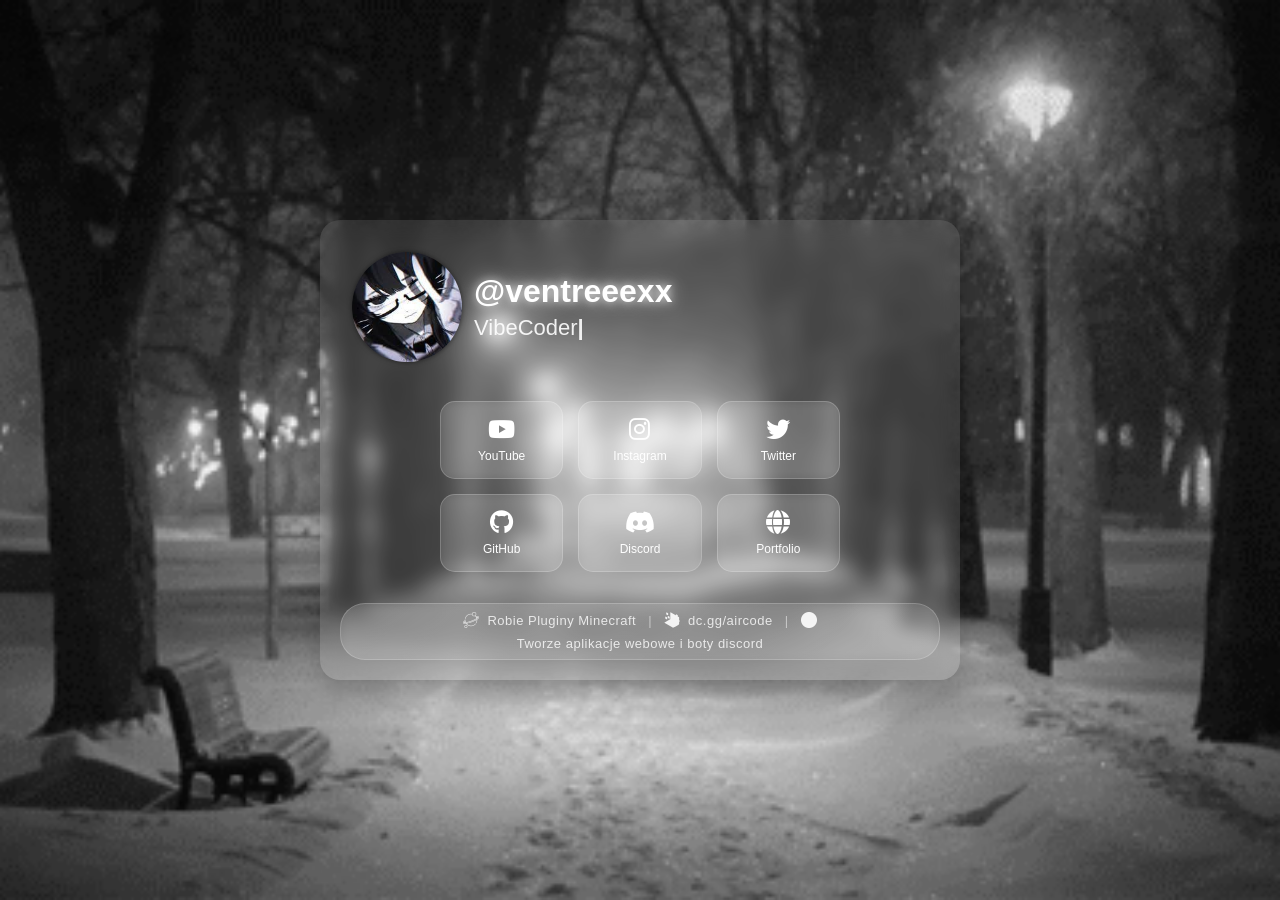
==== index.html @ c25f1360 "Zmiana tekstu w footerze" ====
<!DOCTYPE html>
<html lang="pl">
<head>
    <meta charset="UTF-8">
    <meta name="viewport" content="width=device-width, initial-scale=1.0">
    <title>@ventreeexx</title>
    <link rel="stylesheet" href="styles.css">
    <link rel="stylesheet" href="https://cdnjs.cloudflare.com/ajax/libs/font-awesome/6.0.0/css/all.min.css">
</head>
<body>
<div class="container">
    <div class="rectangle">
        <div class="avatar-section">
            <div class="avatar">
                <img src="avatar.webp" alt="Avatar">
            </div>
            <div class="info">
                <h2 class="name">@ventreeexx</h2>
                <p class="description">
                    <span id="animated-text"></span>
                    <span class="cursor">|</span>
                </p>
            </div>
        </div>
        
        <div class="links-section">
            <div class="links-grid">
                <a href="https://www.youtube.com/@ventreeexx" class="link-card youtube" target="_blank">
                    <i class="fab fa-youtube"></i>
                    <span>YouTube</span>
                </a>
                <a href="#" class="link-card instagram">
                    <i class="fab fa-instagram"></i>
                    <span>Instagram</span>
                </a>
                <a href="#" class="link-card twitter">
                    <i class="fab fa-twitter"></i>
                    <span>Twitter</span>
                </a>
                <a href="https://github.com/ventreeexx" class="link-card github" target="_blank">
                    <i class="fab fa-github"></i>
                    <span>GitHub</span>
                </a>
                <a href="#" class="link-card discord">
                    <i class="fab fa-discord"></i>
                    <span>Discord</span>
                </a>
                <a href="#" class="link-card portfolio">
                    <i class="fas fa-globe"></i>
                    <span>Portfolio</span>
                </a>
            </div>
        </div>
        
        <div class="footer-text">
            <p><img src="rocket-icon.png" alt="🚀" class="footer-icon"> Robie Pluginy Minecraft <span class="separator">|</span> <img src="code-icon.png" alt="💻" class="footer-icon"> dc.gg/aircode <span class="separator">|</span> <img src="sparkle-icon.png" alt="✨" class="footer-icon"> Tworze aplikacje webowe i boty discord</p>
        </div>
    </div>
</div>

<script src="script.js"></script>
</body>
</html>
---- styles.css ----
body {
  margin: 0;
  font-family: Arial, sans-serif;
  background: url('background.gif') no-repeat center center/cover;
  height: 100vh;
  display: flex;
  justify-content: center;
  align-items: center;
  overflow: hidden;
}

.container {
  width: 100%;
  height: 100%;
  display: flex;
  justify-content: center;
  align-items: center;
}

.rectangle {
  width: 600px; 
  height: 420px;
  border-radius: 20px; 
  background: rgba(255, 255, 255, 0.1); 
  backdrop-filter: blur(10px);
  box-shadow: 0 10px 25px rgba(0, 0, 0, 0.2);
  position: relative;
  overflow: hidden;
  transition: all 0.3s ease;
  display: flex;
  flex-direction: column;
  padding: 20px;
}

.avatar-section {
  display: flex;
  align-items: center;
  padding: 12px; 
  transition: all 0.3s ease;
  margin-bottom: 20px;
}

.avatar {
  width: 110px;
  height: 110px; 
  border-radius: 50%;
  overflow: hidden;
  box-shadow: 0 0 5px rgba(0, 0, 0, 0.5);
  margin-right: 12px; 
  flex-shrink: 0;
  transition: all 0.3s ease;
}

.avatar img {
  width: 100%;
  height: 100%;
  object-fit: cover;
}

.info {
  display: flex;
  flex-direction: column;
  transition: all 0.3s ease;
}

.name {
  font-size: 32px; 
  font-weight: bold;
  color: white;
  text-shadow: 0 0 10px rgba(255, 255, 255, 0.8), 0 0 20px rgba(255, 255, 255, 0.6);
  margin: 0;
}

.description {
  font-size: 22px;
  color: rgba(255, 255, 255, 0.9);
  margin: 5px 0 0;
  display: flex;
  align-items: center;
}

.bio-text {
  font-size: 16px;
  color: rgba(255, 255, 255, 0.7);
  margin: 10px 0 0;
  font-style: italic;
}

.links-section {
  flex: 1;
  display: flex;
  align-items: center;
  justify-content: center;
  margin-bottom: 15px;
}

.links-grid {
  display: grid;
  grid-template-columns: repeat(3, 1fr);
  gap: 15px;
  width: 100%;
  max-width: 400px;
}

.link-card {
  display: flex;
  flex-direction: column;
  align-items: center;
  justify-content: center;
  padding: 15px 10px;
  background: rgba(255, 255, 255, 0.1);
  border-radius: 15px;
  text-decoration: none;
  color: white;
  transition: all 0.3s ease;
  backdrop-filter: blur(5px);
  border: 1px solid rgba(255, 255, 255, 0.2);
  position: relative;
  overflow: hidden;
}

.link-card::before {
  content: '';
  position: absolute;
  top: 0;
  left: -100%;
  width: 100%;
  height: 100%;
  background: linear-gradient(90deg, transparent, rgba(255, 255, 255, 0.2), transparent);
  transition: left 0.5s;
}

.link-card:hover::before {
  left: 100%;
}

.link-card:hover {
  transform: translateY(-5px);
  box-shadow: 0 10px 25px rgba(0, 0, 0, 0.3);
}

.link-card i {
  font-size: 24px;
  margin-bottom: 8px;
  transition: all 0.3s ease;
}

.link-card span {
  font-size: 12px;
  font-weight: 500;
  text-align: center;
}

.link-card:hover i {
  transform: scale(1.2);
}

.youtube:hover {
  background: linear-gradient(135deg, rgba(255, 0, 0, 0.3), rgba(255, 0, 0, 0.1));
  border-color: #ff0000;
}

.instagram:hover {
  background: linear-gradient(135deg, rgba(225, 48, 108, 0.3), rgba(225, 48, 108, 0.1));
  border-color: #e1306c;
}

.twitter:hover {
  background: linear-gradient(135deg, rgba(29, 161, 242, 0.3), rgba(29, 161, 242, 0.1));
  border-color: #1da1f2;
}

.github:hover {
  background: linear-gradient(135deg, rgba(36, 41, 46, 0.3), rgba(36, 41, 46, 0.1));
  border-color: #24292e;
}

.discord:hover {
  background: linear-gradient(135deg, rgba(114, 137, 218, 0.3), rgba(114, 137, 218, 0.1));
  border-color: #7289da;
}

.portfolio:hover {
  background: linear-gradient(135deg, rgba(255, 255, 255, 0.3), rgba(255, 255, 255, 0.1));
  border-color: #ffffff;
}

.footer-text {
  text-align: center;
  margin-top: 10px;
  padding: 8px 15px;
  background: linear-gradient(135deg, rgba(255, 255, 255, 0.1), rgba(255, 255, 255, 0.05));
  border-radius: 25px;
  border: 1px solid rgba(255, 255, 255, 0.2);
  backdrop-filter: blur(5px);
  position: relative;
  overflow: hidden;
}

.footer-text::before {
  content: '';
  position: absolute;
  top: 0;
  left: -100%;
  width: 100%;
  height: 100%;
  background: linear-gradient(90deg, transparent, rgba(255, 255, 255, 0.1), transparent);
  transition: left 0.8s;
}

.footer-text:hover::before {
  left: 100%;
}

.footer-text p {
  color: rgba(255, 255, 255, 0.8);
  font-size: 13px;
  margin: 0;
  font-weight: 500;
  letter-spacing: 0.5px;
  position: relative;
  z-index: 1;
  display: flex;
  align-items: center;
  justify-content: center;
  gap: 8px;
  flex-wrap: wrap;
}

.footer-icon {
  width: 16px;
  height: 16px;
  filter: brightness(0) invert(1);
  opacity: 0.9;
  transition: all 0.3s ease;
}

.footer-text:hover .footer-icon {
  transform: scale(1.1);
  opacity: 1;
}

.separator {
  color: rgba(255, 255, 255, 0.5);
  margin: 0 4px;
  font-weight: 300;
}

.achievement:hover {
  background: linear-gradient(45deg, #e5e5e5, #ffffff);
  box-shadow: 0 0 15px rgba(0, 255, 255, 0.8);
  transform: translateY(-5px);
  transition: all 0.3s ease;
}

.cursor {
  font-weight: bold;
  animation: blink 1s step-end infinite;
}

@keyframes blink {
  50% {
    opacity: 0;
  }
}

@media (max-width: 768px) {
  .rectangle {
    width: 90%;
    height: auto;
    min-height: 420px;
  }
  
  .links-grid {
    grid-template-columns: repeat(2, 1fr);
    gap: 10px;
  }
  
  .avatar {
    width: 80px;
    height: 80px;
  }
  
  .name {
    font-size: 24px;
  }
  
  .description {
    font-size: 18px;
  }
}
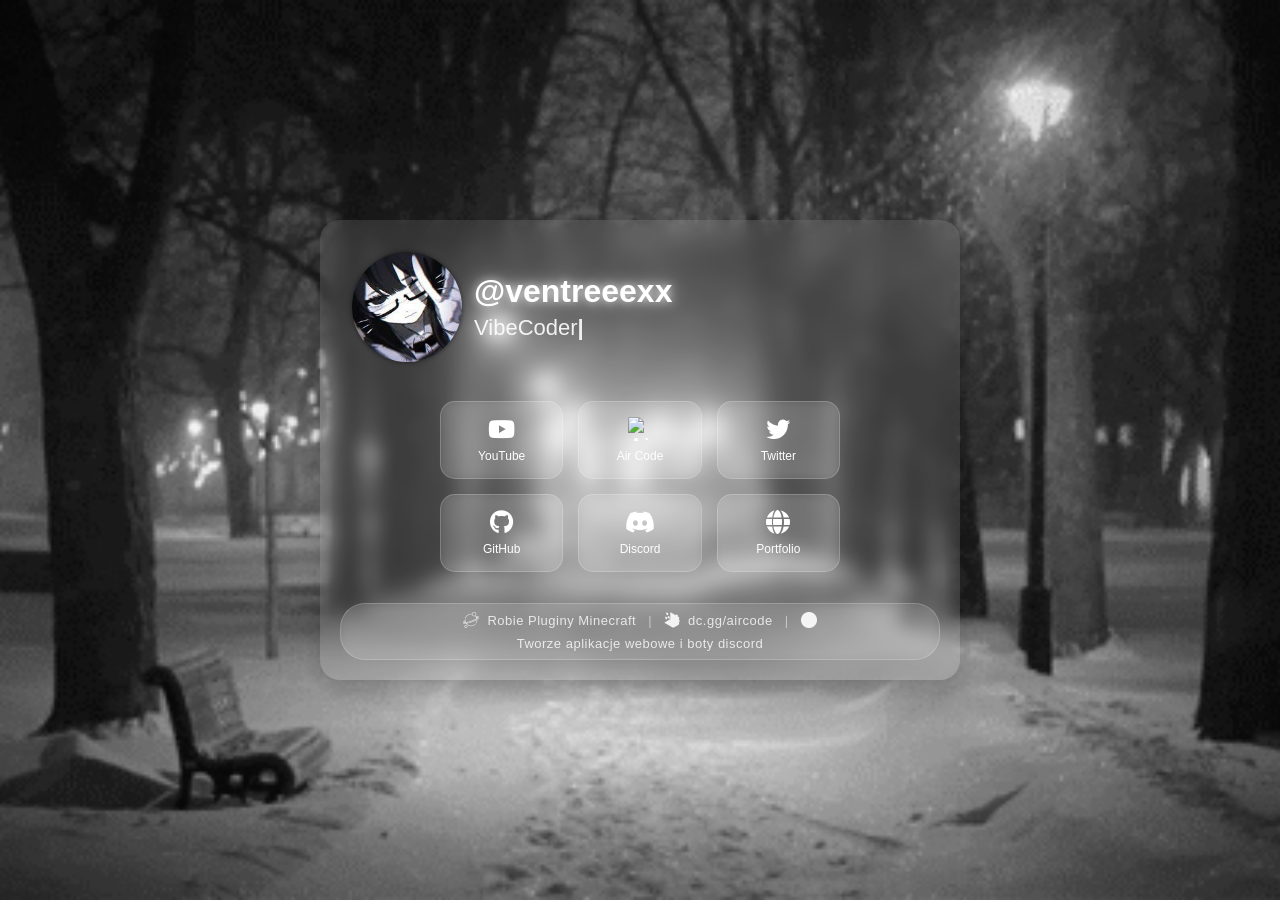
==== commit 562e8ab3: "Zmiana Instagram na Air Code z ikonka aircd.webp" ====
--- a/index.html
+++ b/index.html
@@ -30,8 +30,8 @@
                     <span>YouTube</span>
                 </a>
                 <a href="#" class="link-card instagram">
-                    <i class="fab fa-instagram"></i>
-                    <span>Instagram</span>
+                    <img src="aircd.webp" alt="Air Code" class="custom-icon">
+                    <span>Air Code</span>
                 </a>
                 <a href="#" class="link-card twitter">
                     <i class="fab fa-twitter"></i>
--- a/styles.css
+++ b/styles.css
@@ -139,10 +139,17 @@
   box-shadow: 0 10px 25px rgba(0, 0, 0, 0.3);
 }
 
-.link-card i {
+.link-card i,
+.custom-icon {
   font-size: 24px;
   margin-bottom: 8px;
   transition: all 0.3s ease;
+}
+
+.custom-icon {
+  width: 24px;
+  height: 24px;
+  object-fit: contain;
 }
 
 .link-card span {
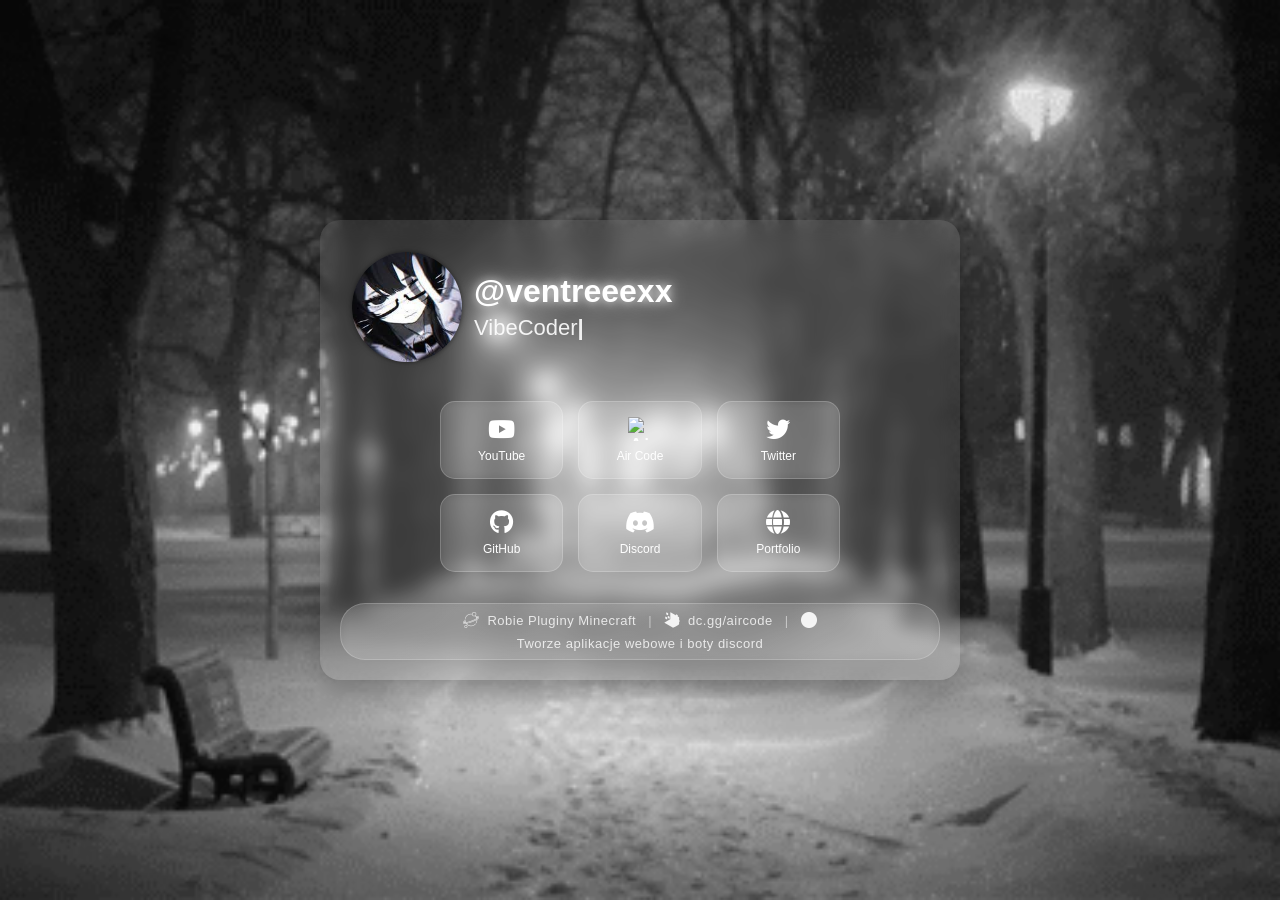
==== commit 8a8aeb7f: "Link Air Code -> dc.gg/aircode" ====
--- a/index.html
+++ b/index.html
@@ -29,7 +29,7 @@
                     <i class="fab fa-youtube"></i>
                     <span>YouTube</span>
                 </a>
-                <a href="#" class="link-card instagram">
+                <a href="https://dc.gg/aircode" class="link-card instagram" target="_blank">
                     <img src="aircd.webp" alt="Air Code" class="custom-icon">
                     <span>Air Code</span>
                 </a>
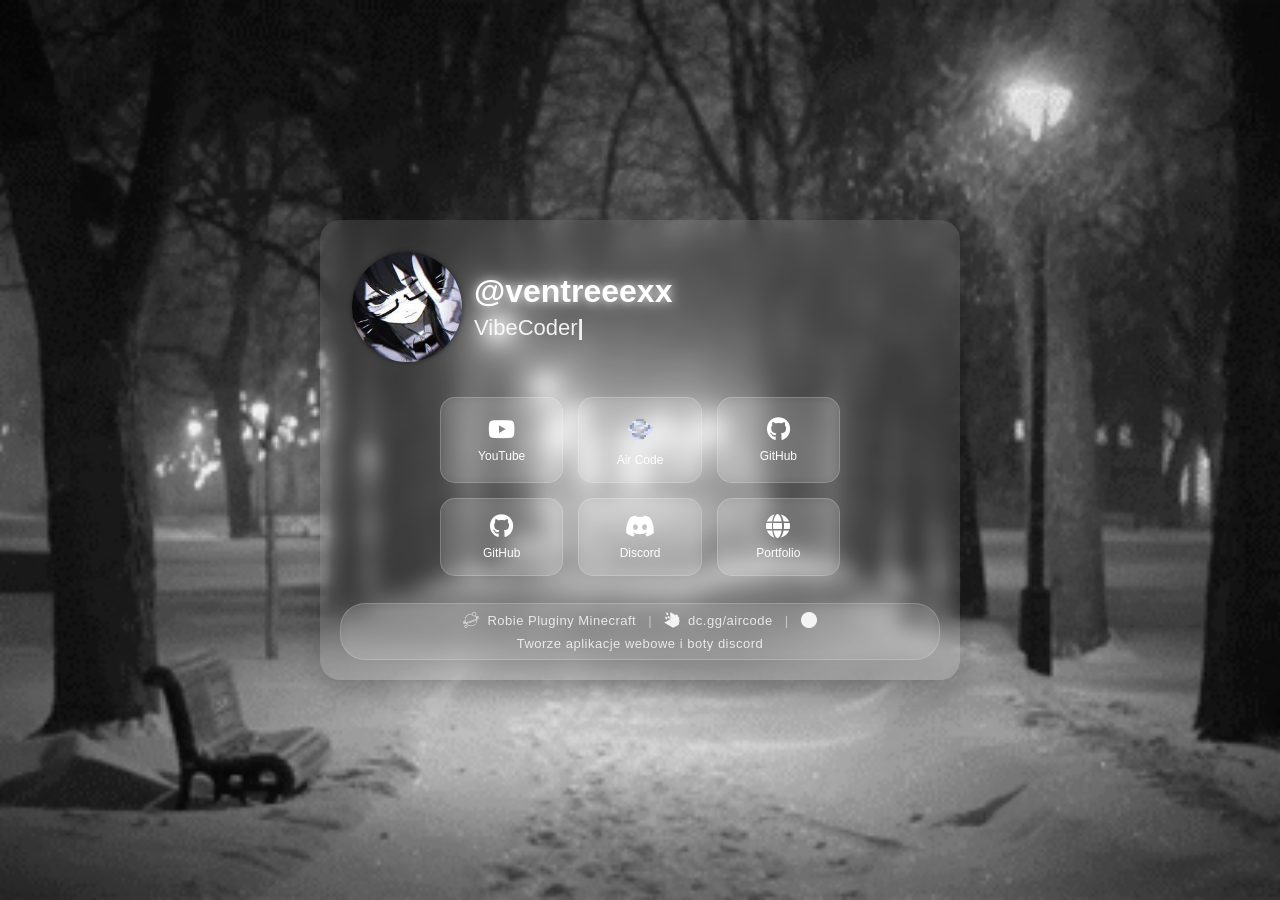
==== commit 1423bb8d: "Limit obrotu 60 stopni, usunieto Twitter/Portfolio/Discord" ====
--- a/index.html
+++ b/index.html
@@ -33,9 +33,9 @@
                     <img src="aircd.webp" alt="Air Code" class="custom-icon">
                     <span>Air Code</span>
                 </a>
-                <a href="#" class="link-card twitter">
-                    <i class="fab fa-twitter"></i>
-                    <span>Twitter</span>
+                <a href="https://github.com/ventreeexx" class="link-card github" target="_blank">
+                    <i class="fab fa-github"></i>
+                    <span>GitHub</span>
                 </a>
                 <a href="https://github.com/ventreeexx" class="link-card github" target="_blank">
                     <i class="fab fa-github"></i>
--- a/styles.css
+++ b/styles.css
@@ -15,6 +15,7 @@
   display: flex;
   justify-content: center;
   align-items: center;
+  perspective: 1000px;
 }
 
 .rectangle {
@@ -26,7 +27,7 @@
   box-shadow: 0 10px 25px rgba(0, 0, 0, 0.2);
   position: relative;
   overflow: hidden;
-  transition: all 0.3s ease;
+  transition: transform 0.1s ease-out;
   display: flex;
   flex-direction: column;
   padding: 20px;
@@ -147,8 +148,8 @@
 }
 
 .custom-icon {
-  width: 24px;
-  height: 24px;
+  width: 32px;
+  height: 32px;
   object-fit: contain;
 }
 
@@ -158,7 +159,8 @@
   text-align: center;
 }
 
-.link-card:hover i {
+.link-card:hover i,
+.link-card:hover .custom-icon {
   transform: scale(1.2);
 }
 
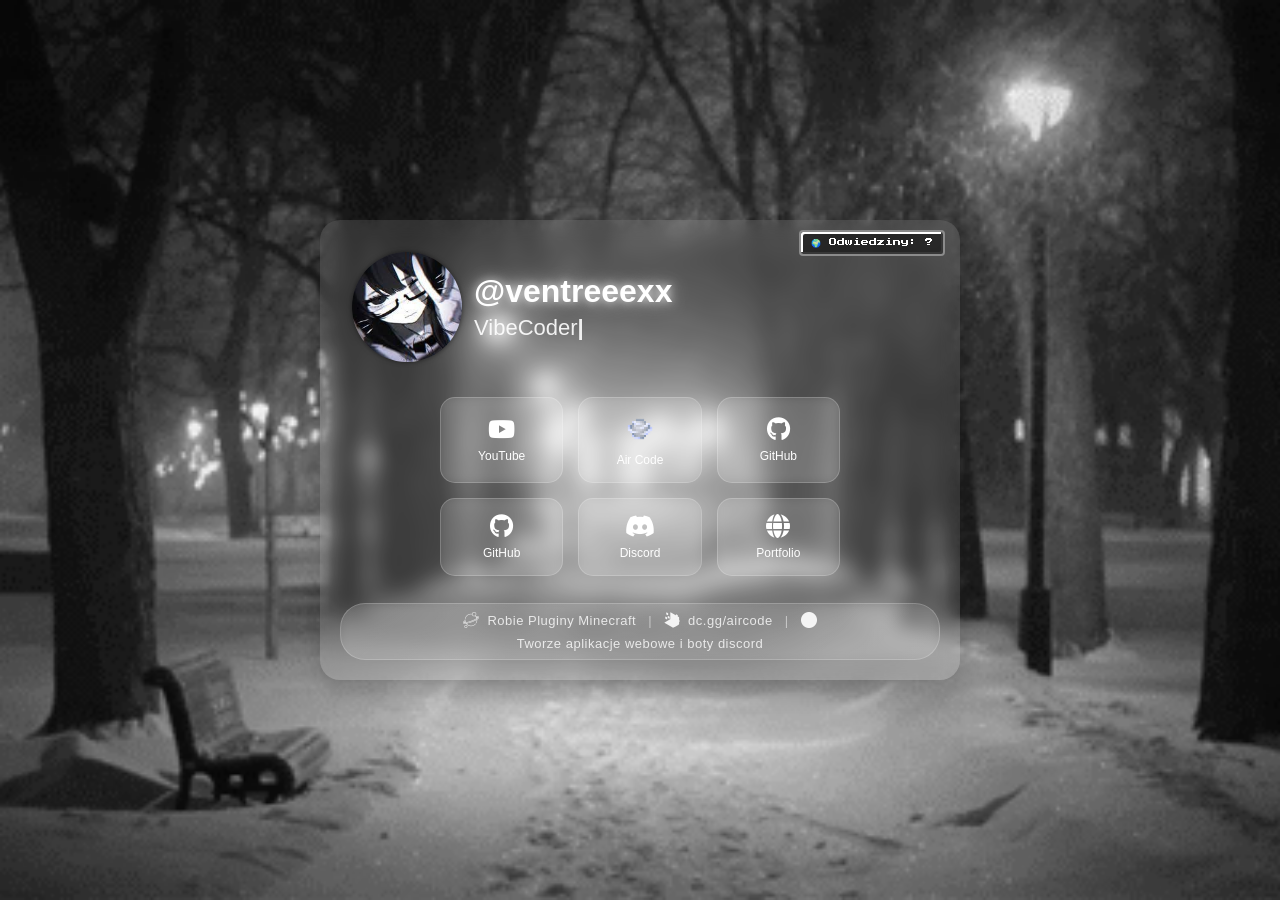
==== commit 9221954c: "Dodano licznik odwiedzin w stylu Minecraft" ====
--- a/index.html
+++ b/index.html
@@ -4,12 +4,14 @@
     <meta charset="UTF-8">
     <meta name="viewport" content="width=device-width, initial-scale=1.0">
     <title>@ventreeexx</title>
+    <link href="https://fonts.googleapis.com/css2?family=Press+Start+2P&display=swap" rel="stylesheet">
     <link rel="stylesheet" href="styles.css">
     <link rel="stylesheet" href="https://cdnjs.cloudflare.com/ajax/libs/font-awesome/6.0.0/css/all.min.css">
 </head>
 <body>
 <div class="container">
-    <div class="rectangle">
+    <div class="rectangle" id="card">
+        <div class="visit-counter" id="visitCounter">🌍 Odwiedziny: 0</div>
         <div class="avatar-section">
             <div class="avatar">
                 <img src="avatar.webp" alt="Avatar">
--- a/styles.css
+++ b/styles.css
@@ -31,6 +31,22 @@
   display: flex;
   flex-direction: column;
   padding: 20px;
+}
+
+.visit-counter {
+  position: absolute;
+  top: 10px;
+  right: 15px;
+  font-family: 'Press Start 2P', monospace;
+  font-size: 8px;
+  color: #fff;
+  background: rgba(0, 0, 0, 0.5);
+  padding: 6px 10px;
+  border-radius: 4px;
+  border: 2px solid #8b8b8b;
+  box-shadow: inset -2px -2px 0 #373737, inset 2px 2px 0 #fff;
+  z-index: 10;
+  white-space: nowrap;
 }
 
 .avatar-section {
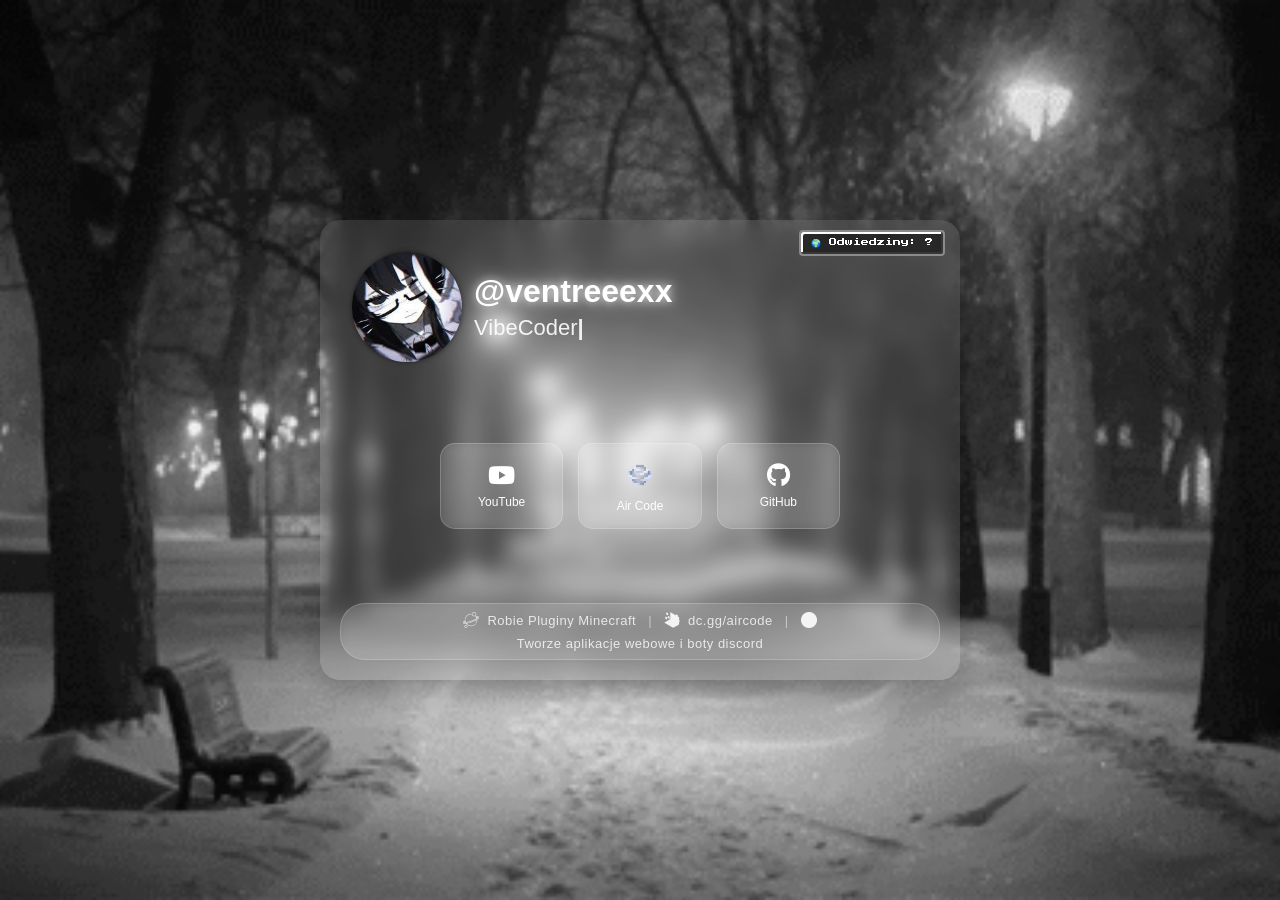
==== commit bb123301: "Naprawa: 3 kafelki, ograniczenie obrotu 60 stopni, usunieto bugi" ====
--- a/index.html
+++ b/index.html
@@ -39,18 +39,6 @@
                     <i class="fab fa-github"></i>
                     <span>GitHub</span>
                 </a>
-                <a href="https://github.com/ventreeexx" class="link-card github" target="_blank">
-                    <i class="fab fa-github"></i>
-                    <span>GitHub</span>
-                </a>
-                <a href="#" class="link-card discord">
-                    <i class="fab fa-discord"></i>
-                    <span>Discord</span>
-                </a>
-                <a href="#" class="link-card portfolio">
-                    <i class="fas fa-globe"></i>
-                    <span>Portfolio</span>
-                </a>
             </div>
         </div>
         
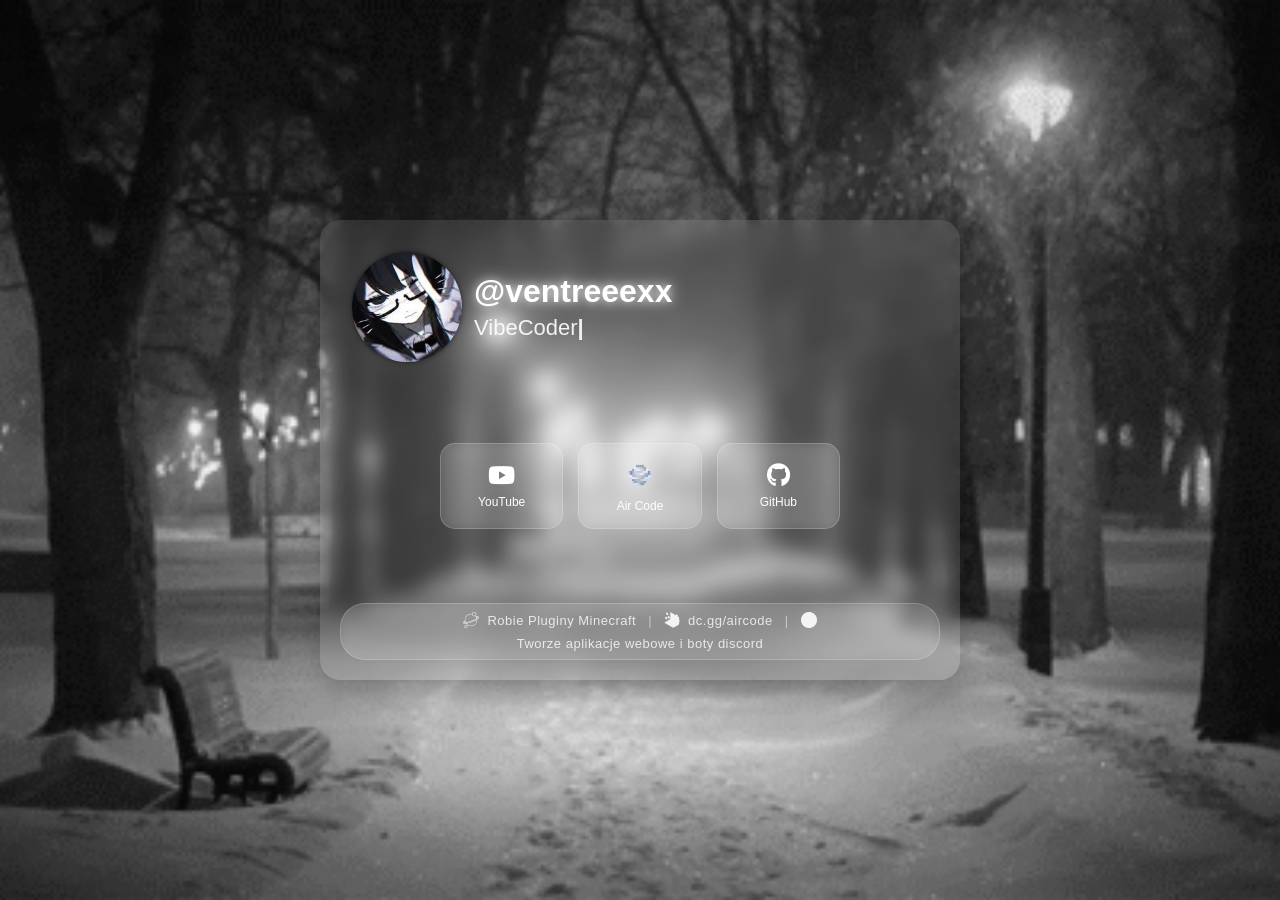
==== commit b1c77cc5: "Usunieto licznik odwiedzin" ====
--- a/index.html
+++ b/index.html
@@ -4,14 +4,12 @@
     <meta charset="UTF-8">
     <meta name="viewport" content="width=device-width, initial-scale=1.0">
     <title>@ventreeexx</title>
-    <link href="https://fonts.googleapis.com/css2?family=Press+Start+2P&display=swap" rel="stylesheet">
     <link rel="stylesheet" href="styles.css">
     <link rel="stylesheet" href="https://cdnjs.cloudflare.com/ajax/libs/font-awesome/6.0.0/css/all.min.css">
 </head>
 <body>
 <div class="container">
     <div class="rectangle" id="card">
-        <div class="visit-counter" id="visitCounter">🌍 Odwiedziny: 0</div>
         <div class="avatar-section">
             <div class="avatar">
                 <img src="avatar.webp" alt="Avatar">
--- a/styles.css
+++ b/styles.css
@@ -33,21 +33,7 @@
   padding: 20px;
 }
 
-.visit-counter {
-  position: absolute;
-  top: 10px;
-  right: 15px;
-  font-family: 'Press Start 2P', monospace;
-  font-size: 8px;
-  color: #fff;
-  background: rgba(0, 0, 0, 0.5);
-  padding: 6px 10px;
-  border-radius: 4px;
-  border: 2px solid #8b8b8b;
-  box-shadow: inset -2px -2px 0 #373737, inset 2px 2px 0 #fff;
-  z-index: 10;
-  white-space: nowrap;
-}
+
 
 .avatar-section {
   display: flex;
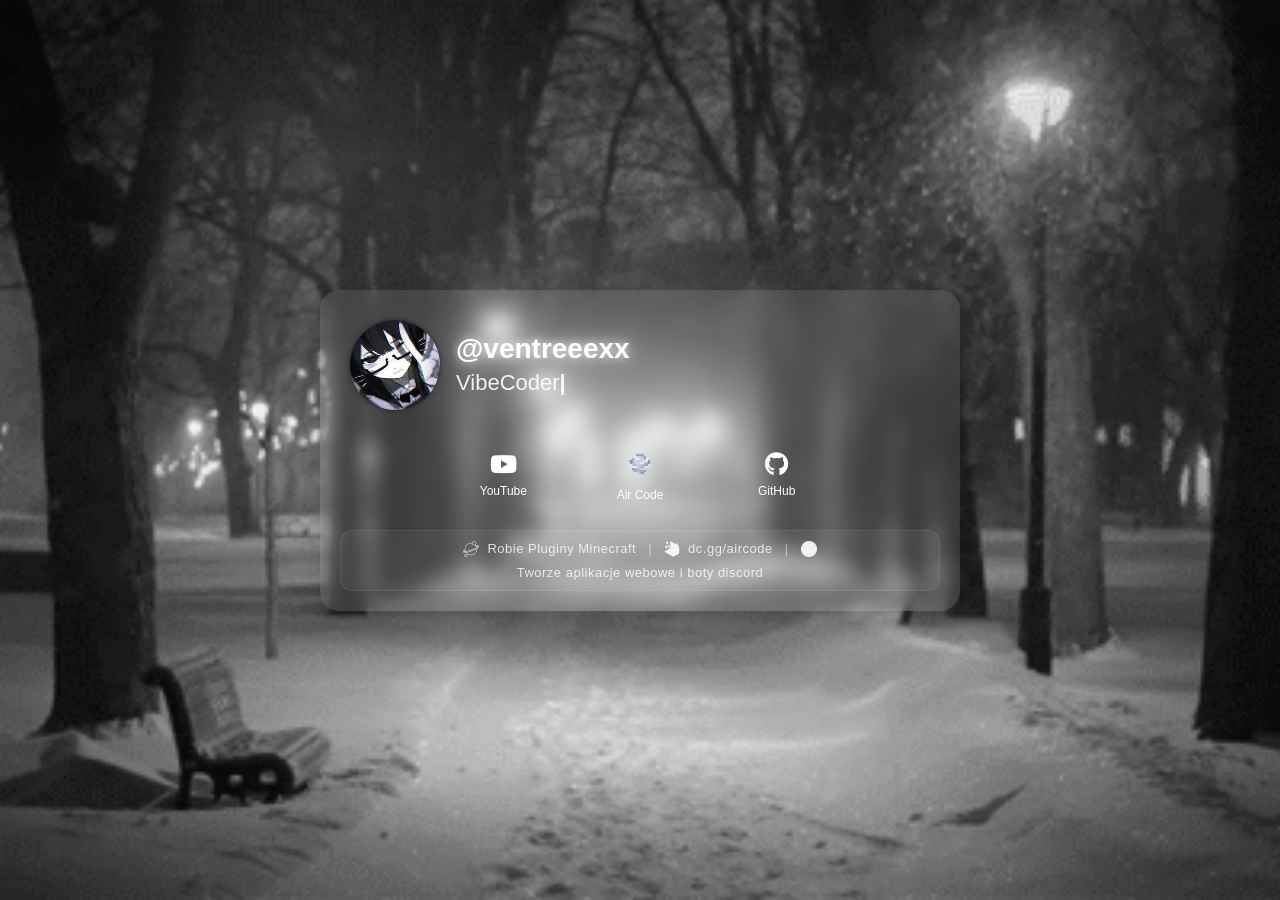
==== commit d82f9c47: "Dodano poswiate za kursorem" ====
--- a/index.html
+++ b/index.html
@@ -8,6 +8,7 @@
     <link rel="stylesheet" href="https://cdnjs.cloudflare.com/ajax/libs/font-awesome/6.0.0/css/all.min.css">
 </head>
 <body>
+<div class="glow" id="glow"></div>
 <div class="container">
     <div class="rectangle" id="card">
         <div class="avatar-section">
--- a/styles.css
+++ b/styles.css
@@ -7,6 +7,19 @@
   justify-content: center;
   align-items: center;
   overflow: hidden;
+  position: relative;
+}
+
+.glow {
+  position: fixed;
+  width: 600px;
+  height: 600px;
+  border-radius: 50%;
+  background: radial-gradient(circle, rgba(255, 255, 255, 0.15) 0%, transparent 70%);
+  pointer-events: none;
+  transform: translate(-50%, -50%);
+  transition: left 0.3s ease-out, top 0.3s ease-out;
+  z-index: 0;
 }
 
 .container {
@@ -16,11 +29,12 @@
   justify-content: center;
   align-items: center;
   perspective: 1000px;
+  position: relative;
+  z-index: 1;
 }
 
 .rectangle {
-  width: 600px; 
-  height: 420px;
+  width: 600px;
   border-radius: 20px; 
   background: rgba(255, 255, 255, 0.1); 
   backdrop-filter: blur(10px);
@@ -33,25 +47,28 @@
   padding: 20px;
 }
 
-
-
 .avatar-section {
   display: flex;
   align-items: center;
-  padding: 12px; 
-  transition: all 0.3s ease;
-  margin-bottom: 20px;
+  gap: 16px;
+  padding: 10px;
+  border-radius: 12px;
 }
 
 .avatar {
-  width: 110px;
-  height: 110px; 
+  width: 90px;
+  height: 90px; 
   border-radius: 50%;
   overflow: hidden;
   box-shadow: 0 0 5px rgba(0, 0, 0, 0.5);
-  margin-right: 12px; 
   flex-shrink: 0;
-  transition: all 0.3s ease;
+  transition: transform 0.3s ease, box-shadow 0.3s ease;
+  cursor: pointer;
+}
+
+.avatar:hover {
+  transform: translateY(-6px) scale(1.08);
+  box-shadow: 0 0 20px rgba(255, 255, 255, 0.3);
 }
 
 .avatar img {
@@ -67,11 +84,23 @@
 }
 
 .name {
-  font-size: 32px; 
+  font-size: 28px; 
   font-weight: bold;
   color: white;
   text-shadow: 0 0 10px rgba(255, 255, 255, 0.8), 0 0 20px rgba(255, 255, 255, 0.6);
   margin: 0;
+  transition: transform 0.3s ease, text-shadow 0.3s ease;
+  display: inline-block;
+}
+
+.name:hover {
+  transform: translateY(-6px) scale(1.05);
+  text-shadow: 0 6px 20px rgba(255, 255, 255, 0.9), 0 0 40px rgba(255, 255, 255, 0.6);
+}
+
+.avatar-section:hover .name {
+  transform: translateY(-3px) scale(1.05);
+  text-shadow: 0 4px 15px rgba(255, 255, 255, 0.9), 0 0 30px rgba(255, 255, 255, 0.6);
 }
 
 .description {
@@ -90,17 +119,16 @@
 }
 
 .links-section {
-  flex: 1;
-  display: flex;
-  align-items: center;
-  justify-content: center;
-  margin-bottom: 15px;
+  display: flex;
+  align-items: center;
+  justify-content: center;
+  margin: 12px 0;
 }
 
 .links-grid {
   display: grid;
   grid-template-columns: repeat(3, 1fr);
-  gap: 15px;
+  gap: 10px;
   width: 100%;
   max-width: 400px;
 }
@@ -111,13 +139,12 @@
   align-items: center;
   justify-content: center;
   padding: 15px 10px;
-  background: rgba(255, 255, 255, 0.1);
+  background: transparent;
   border-radius: 15px;
   text-decoration: none;
   color: white;
   transition: all 0.3s ease;
-  backdrop-filter: blur(5px);
-  border: 1px solid rgba(255, 255, 255, 0.2);
+  border: 1px solid transparent;
   position: relative;
   overflow: hidden;
 }
@@ -167,43 +194,26 @@
 }
 
 .youtube:hover {
-  background: linear-gradient(135deg, rgba(255, 0, 0, 0.3), rgba(255, 0, 0, 0.1));
-  border-color: #ff0000;
+  background: linear-gradient(135deg, rgba(255, 0, 0, 0.2), rgba(255, 0, 0, 0.05));
+  border-color: rgba(255, 0, 0, 0.4);
 }
 
 .instagram:hover {
-  background: linear-gradient(135deg, rgba(225, 48, 108, 0.3), rgba(225, 48, 108, 0.1));
-  border-color: #e1306c;
-}
-
-.twitter:hover {
-  background: linear-gradient(135deg, rgba(29, 161, 242, 0.3), rgba(29, 161, 242, 0.1));
-  border-color: #1da1f2;
+  background: linear-gradient(135deg, rgba(128, 128, 128, 0.2), rgba(128, 128, 128, 0.05));
+  border-color: rgba(128, 128, 128, 0.4);
 }
 
 .github:hover {
-  background: linear-gradient(135deg, rgba(36, 41, 46, 0.3), rgba(36, 41, 46, 0.1));
-  border-color: #24292e;
-}
-
-.discord:hover {
-  background: linear-gradient(135deg, rgba(114, 137, 218, 0.3), rgba(114, 137, 218, 0.1));
-  border-color: #7289da;
-}
-
-.portfolio:hover {
-  background: linear-gradient(135deg, rgba(255, 255, 255, 0.3), rgba(255, 255, 255, 0.1));
-  border-color: #ffffff;
+  background: linear-gradient(135deg, rgba(255, 255, 255, 0.2), rgba(255, 255, 255, 0.05));
+  border-color: rgba(255, 255, 255, 0.4);
 }
 
 .footer-text {
   text-align: center;
-  margin-top: 10px;
-  padding: 8px 15px;
-  background: linear-gradient(135deg, rgba(255, 255, 255, 0.1), rgba(255, 255, 255, 0.05));
-  border-radius: 25px;
-  border: 1px solid rgba(255, 255, 255, 0.2);
-  backdrop-filter: blur(5px);
+  padding: 10px 12px;
+  background: rgba(255, 255, 255, 0.05);
+  border-radius: 12px;
+  border: 1px solid rgba(255, 255, 255, 0.08);
   position: relative;
   overflow: hidden;
 }
@@ -288,15 +298,15 @@
   }
   
   .avatar {
-    width: 80px;
-    height: 80px;
+    width: 70px;
+    height: 70px;
   }
   
   .name {
-    font-size: 24px;
+    font-size: 22px;
   }
   
   .description {
-    font-size: 18px;
-  }
-}
+    font-size: 16px;
+  }
+}
